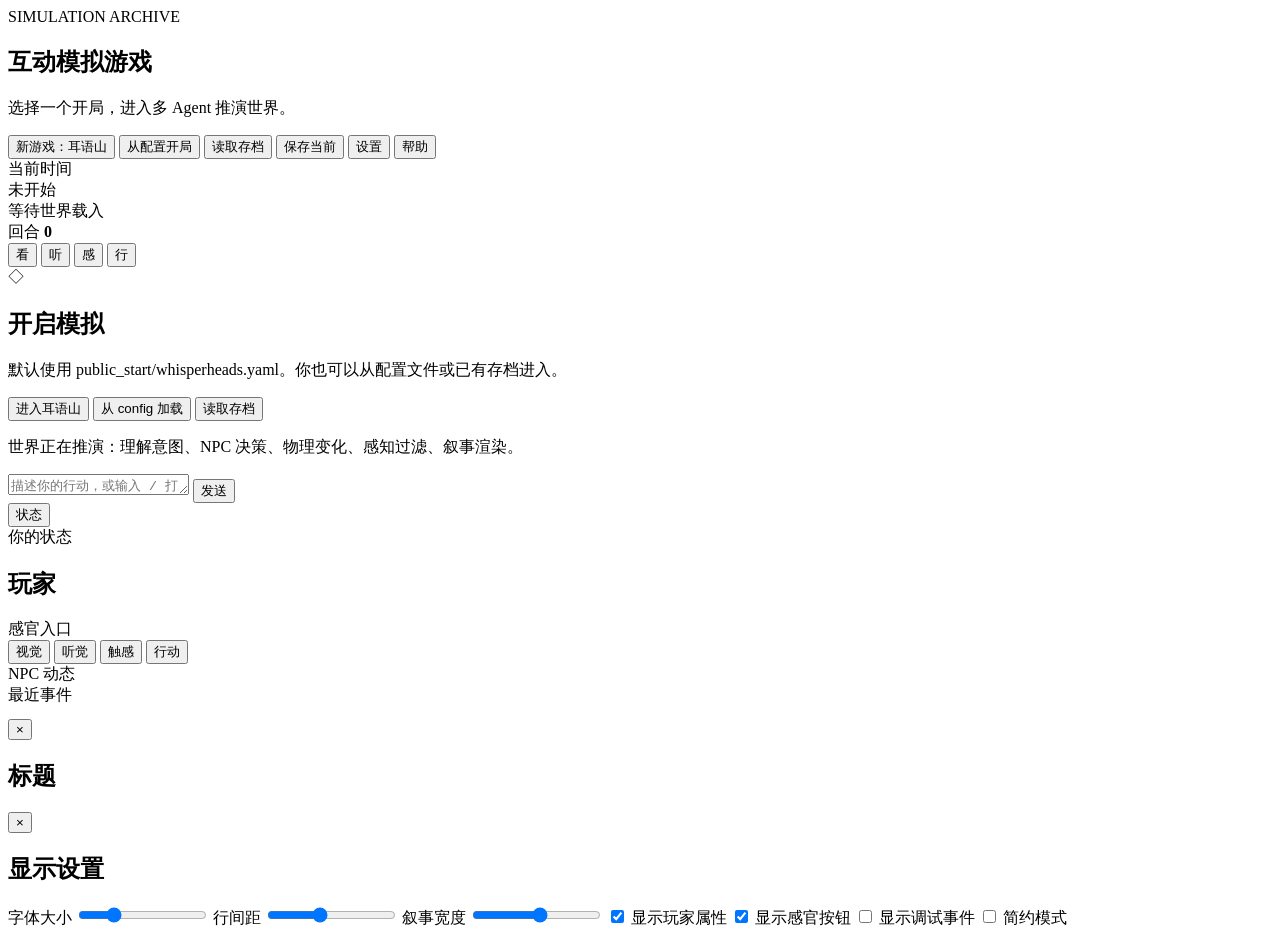
==== web/index.html @ 64b1ea27 "配置了gui，但还在debug" ====
<!doctype html>
<html lang="zh-CN">
<head>
  <meta charset="utf-8">
  <meta name="viewport" content="width=device-width, initial-scale=1">
  <title>LLM 互动模拟游戏</title>
  <link rel="stylesheet" href="/static/styles.css">
</head>
<body>
  <div id="app" class="app-shell is-loading">
    <aside class="sidebar panel chrome-frame">
      <div class="brand-block">
        <div class="eyebrow">SIMULATION ARCHIVE</div>
        <h1 id="worldTitle">互动模拟游戏</h1>
        <p id="worldSubtitle">选择一个开局，进入多 Agent 推演世界。</p>
      </div>

      <nav class="menu-stack" aria-label="游戏菜单">
        <button class="menu-item" data-start-mode="init_file">新游戏：耳语山</button>
        <button class="menu-item" data-start-mode="config">从配置开局</button>
        <button class="menu-item" id="openSaveList">读取存档</button>
        <button class="menu-item" id="quickSave">保存当前</button>
        <button class="menu-item" id="openSettings">设置</button>
        <button class="menu-item" id="openHelp">帮助</button>
      </nav>

      <section class="time-card card">
        <div class="card-label">当前时间</div>
        <div id="timeDisplay" class="time-display">未开始</div>
        <div id="weatherDisplay" class="weather-display">等待世界载入</div>
      </section>
    </aside>

    <main class="story-column">
      <header class="top-toolbar chrome-frame">
        <div>
          <span class="toolbar-label">回合</span>
          <strong id="tickDisplay">0</strong>
        </div>
        <div class="quick-actions" aria-label="感官快捷入口">
          <button data-command="/see">看</button>
          <button data-command="/hear">听</button>
          <button data-command="/feel">感</button>
          <button data-command="/idid">行</button>
        </div>
      </header>

      <section id="startScreen" class="start-screen chrome-frame">
        <div class="sigil">◇</div>
        <h2>开启模拟</h2>
        <p>默认使用 <span class="accent">public_start/whisperheads.yaml</span>。你也可以从配置文件或已有存档进入。</p>
        <div class="start-actions">
          <button class="primary" data-start-mode="init_file">进入耳语山</button>
          <button data-start-mode="config">从 config 加载</button>
          <button id="startFromSave">读取存档</button>
        </div>
      </section>

      <section id="storyStream" class="story-stream" aria-live="polite"></section>

      <section id="loadingPanel" class="loading-panel chrome-frame hidden">
        <div class="pulse-dots"><span></span><span></span><span></span></div>
        <p>世界正在推演：理解意图、NPC 决策、物理变化、感知过滤、叙事渲染。</p>
      </section>

      <form id="commandForm" class="command-bar chrome-frame" autocomplete="off">
        <div id="slashMenu" class="slash-menu hidden"></div>
        <textarea id="commandInput" rows="1" placeholder="描述你的行动，或输入 / 打开命令菜单"></textarea>
        <button id="sendButton" type="submit">发送</button>
      </form>
    </main>

    <aside id="rightPanel" class="status-panel panel chrome-frame collapsed">
      <button id="toggleStatus" class="panel-toggle" aria-label="展开或折叠状态面板">状态</button>
      <div class="status-content">
        <section class="card">
          <div class="card-label">你的状态</div>
          <h2 id="playerName">玩家</h2>
          <div id="attributeList" class="attribute-list"></div>
        </section>

        <section class="card sensor-card">
          <div class="card-label">感官入口</div>
          <div class="sensor-grid">
            <button data-command="/see">视觉</button>
            <button data-command="/hear">听觉</button>
            <button data-command="/feel">触感</button>
            <button data-command="/idid">行动</button>
          </div>
        </section>

        <section class="card">
          <div class="card-label">NPC 动态</div>
          <div id="npcList" class="npc-list"></div>
        </section>

        <section id="debugCard" class="card debug-card hidden">
          <div class="card-label">最近事件</div>
          <pre id="eventLog"></pre>
        </section>
      </div>
    </aside>
  </div>

  <div id="modalBackdrop" class="modal-backdrop hidden">
    <section class="modal chrome-frame" role="dialog" aria-modal="true">
      <button id="closeModal" class="modal-close" aria-label="关闭">×</button>
      <h2 id="modalTitle">标题</h2>
      <div id="modalBody" class="modal-body"></div>
    </section>
  </div>

  <div id="settingsDrawer" class="drawer hidden">
    <section class="drawer-panel chrome-frame">
      <button id="closeSettings" class="modal-close" aria-label="关闭设置">×</button>
      <h2>显示设置</h2>
      <label>字体大小 <input id="fontSize" type="range" min="14" max="22" value="16"></label>
      <label>行间距 <input id="lineHeight" type="range" min="1.4" max="2.4" step="0.1" value="1.8"></label>
      <label>叙事宽度 <input id="storyWidth" type="range" min="520" max="820" value="680"></label>
      <label class="switch-line"><input id="showAttributes" type="checkbox" checked> 显示玩家属性</label>
      <label class="switch-line"><input id="showSensors" type="checkbox" checked> 显示感官按钮</label>
      <label class="switch-line"><input id="debugMode" type="checkbox"> 显示调试事件</label>
      <label class="switch-line"><input id="simpleMode" type="checkbox"> 简约模式</label>
    </section>
  </div>

  <template id="storyTemplate">
    <article class="story-entry chrome-frame">
      <div class="entry-meta"></div>
      <div class="entry-text"></div>
    </article>
  </template>

  <script src="/static/app.js" defer></script>
</body>
</html>
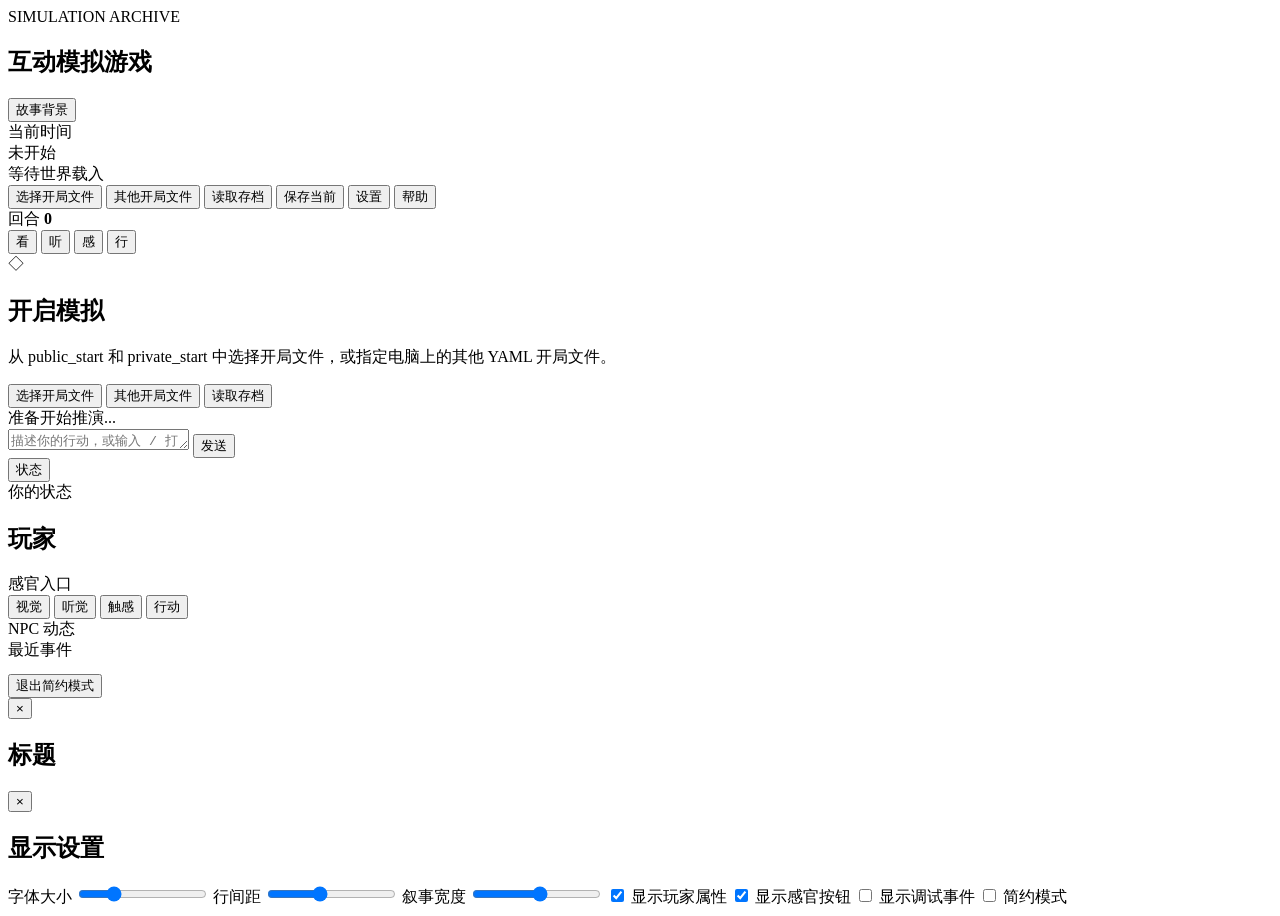
==== commit 4640ba8b: "webui基本测试通过；配置了新启动文件《谋杀星》，同样来自《荷鲁斯崛起》" ====
--- a/web/index.html
+++ b/web/index.html
@@ -11,24 +11,26 @@
     <aside class="sidebar panel chrome-frame">
       <div class="brand-block">
         <div class="eyebrow">SIMULATION ARCHIVE</div>
-        <h1 id="worldTitle">互动模拟游戏</h1>
-        <p id="worldSubtitle">选择一个开局，进入多 Agent 推演世界。</p>
+        <div class="title-row">
+          <h1 id="worldTitle">互动模拟游戏</h1>
+          <button id="openStoryBackground" class="story-background-button" type="button">故事背景</button>
+        </div>
       </div>
-
-      <nav class="menu-stack" aria-label="游戏菜单">
-        <button class="menu-item" data-start-mode="init_file">新游戏：耳语山</button>
-        <button class="menu-item" data-start-mode="config">从配置开局</button>
-        <button class="menu-item" id="openSaveList">读取存档</button>
-        <button class="menu-item" id="quickSave">保存当前</button>
-        <button class="menu-item" id="openSettings">设置</button>
-        <button class="menu-item" id="openHelp">帮助</button>
-      </nav>
 
       <section class="time-card card">
         <div class="card-label">当前时间</div>
         <div id="timeDisplay" class="time-display">未开始</div>
         <div id="weatherDisplay" class="weather-display">等待世界载入</div>
       </section>
+
+      <nav class="menu-stack" aria-label="游戏菜单">
+        <button class="menu-item" id="openInitFiles">选择开局文件</button>
+        <button class="menu-item" id="openOtherInitFile">其他开局文件</button>
+        <button class="menu-item" id="openSaveList">读取存档</button>
+        <button class="menu-item" id="quickSave">保存当前</button>
+        <button class="menu-item" id="openSettings">设置</button>
+        <button class="menu-item" id="openHelp">帮助</button>
+      </nav>
     </aside>
 
     <main class="story-column">
@@ -48,22 +50,21 @@
       <section id="startScreen" class="start-screen chrome-frame">
         <div class="sigil">◇</div>
         <h2>开启模拟</h2>
-        <p>默认使用 <span class="accent">public_start/whisperheads.yaml</span>。你也可以从配置文件或已有存档进入。</p>
+        <p>从 <span class="accent">public_start</span> 和 <span class="accent">private_start</span> 中选择开局文件，或指定电脑上的其他 YAML 开局文件。</p>
         <div class="start-actions">
-          <button class="primary" data-start-mode="init_file">进入耳语山</button>
-          <button data-start-mode="config">从 config 加载</button>
+          <button class="primary" id="chooseInitFile">选择开局文件</button>
+          <button id="chooseOtherInitFile">其他开局文件</button>
           <button id="startFromSave">读取存档</button>
         </div>
       </section>
 
       <section id="storyStream" class="story-stream" aria-live="polite"></section>
 
-      <section id="loadingPanel" class="loading-panel chrome-frame hidden">
-        <div class="pulse-dots"><span></span><span></span><span></span></div>
-        <p>世界正在推演：理解意图、NPC 决策、物理变化、感知过滤、叙事渲染。</p>
-      </section>
-
       <form id="commandForm" class="command-bar chrome-frame" autocomplete="off">
+        <div id="loadingPanel" class="inference-status hidden">
+          <div class="pulse-dots"><span></span><span></span><span></span></div>
+          <span id="loadingText">准备开始推演...</span>
+        </div>
         <div id="slashMenu" class="slash-menu hidden"></div>
         <textarea id="commandInput" rows="1" placeholder="描述你的行动，或输入 / 打开命令菜单"></textarea>
         <button id="sendButton" type="submit">发送</button>
@@ -102,6 +103,8 @@
     </aside>
   </div>
 
+  <button id="exitSimpleMode" class="simple-mode-exit" type="button">退出简约模式</button>
+
   <div id="modalBackdrop" class="modal-backdrop hidden">
     <section class="modal chrome-frame" role="dialog" aria-modal="true">
       <button id="closeModal" class="modal-close" aria-label="关闭">×</button>
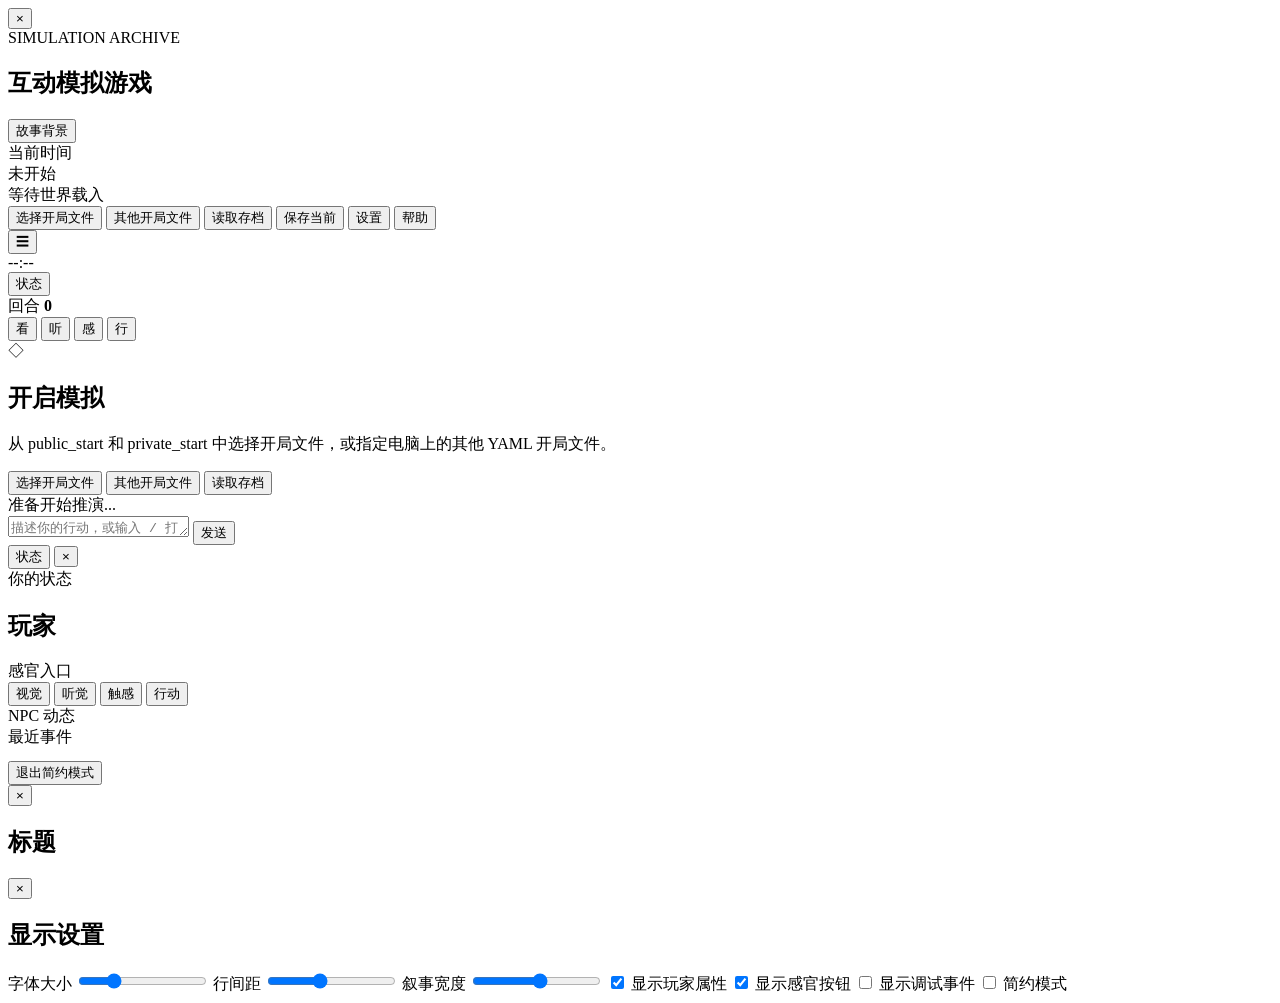
==== commit 24764f61: "调整了移动端界面，配置了动态tick速度" ====
--- a/web/index.html
+++ b/web/index.html
@@ -9,6 +9,7 @@
 <body>
   <div id="app" class="app-shell is-loading">
     <aside class="sidebar panel chrome-frame">
+      <button id="closeMobileMenu" class="mobile-drawer-close" type="button" aria-label="关闭菜单">×</button>
       <div class="brand-block">
         <div class="eyebrow">SIMULATION ARCHIVE</div>
         <div class="title-row">
@@ -35,15 +36,22 @@
 
     <main class="story-column">
       <header class="top-toolbar chrome-frame">
-        <div>
-          <span class="toolbar-label">回合</span>
-          <strong id="tickDisplay">0</strong>
+        <div class="toolbar-mobile-row">
+          <button id="mobileMenuToggle" class="mobile-icon-button" type="button" aria-label="展开菜单">☰</button>
+          <div id="mobileTimeDisplay" class="mobile-time-display">--:--</div>
+          <button id="mobileStatusToggle" class="mobile-status-button" type="button" aria-label="展开状态">状态</button>
         </div>
-        <div class="quick-actions" aria-label="感官快捷入口">
-          <button data-command="/see">看</button>
-          <button data-command="/hear">听</button>
-          <button data-command="/feel">感</button>
-          <button data-command="/idid">行</button>
+        <div class="toolbar-desktop-row">
+          <div>
+            <span class="toolbar-label">回合</span>
+            <strong id="tickDisplay">0</strong>
+          </div>
+          <div class="quick-actions" aria-label="感官快捷入口">
+            <button data-command="/see">看</button>
+            <button data-command="/hear">听</button>
+            <button data-command="/feel">感</button>
+            <button data-command="/idid">行</button>
+          </div>
         </div>
       </header>
 
@@ -73,6 +81,7 @@
 
     <aside id="rightPanel" class="status-panel panel chrome-frame collapsed">
       <button id="toggleStatus" class="panel-toggle" aria-label="展开或折叠状态面板">状态</button>
+      <button id="closeMobileStatus" class="mobile-drawer-close hidden" type="button" aria-label="关闭状态">×</button>
       <div class="status-content">
         <section class="card">
           <div class="card-label">你的状态</div>
@@ -104,6 +113,8 @@
   </div>
 
   <button id="exitSimpleMode" class="simple-mode-exit" type="button">退出简约模式</button>
+
+  <div id="mobileBackdrop" class="mobile-backdrop hidden"></div>
 
   <div id="modalBackdrop" class="modal-backdrop hidden">
     <section class="modal chrome-frame" role="dialog" aria-modal="true">
@@ -137,3 +148,4 @@
   <script src="/static/app.js" defer></script>
 </body>
 </html>
+
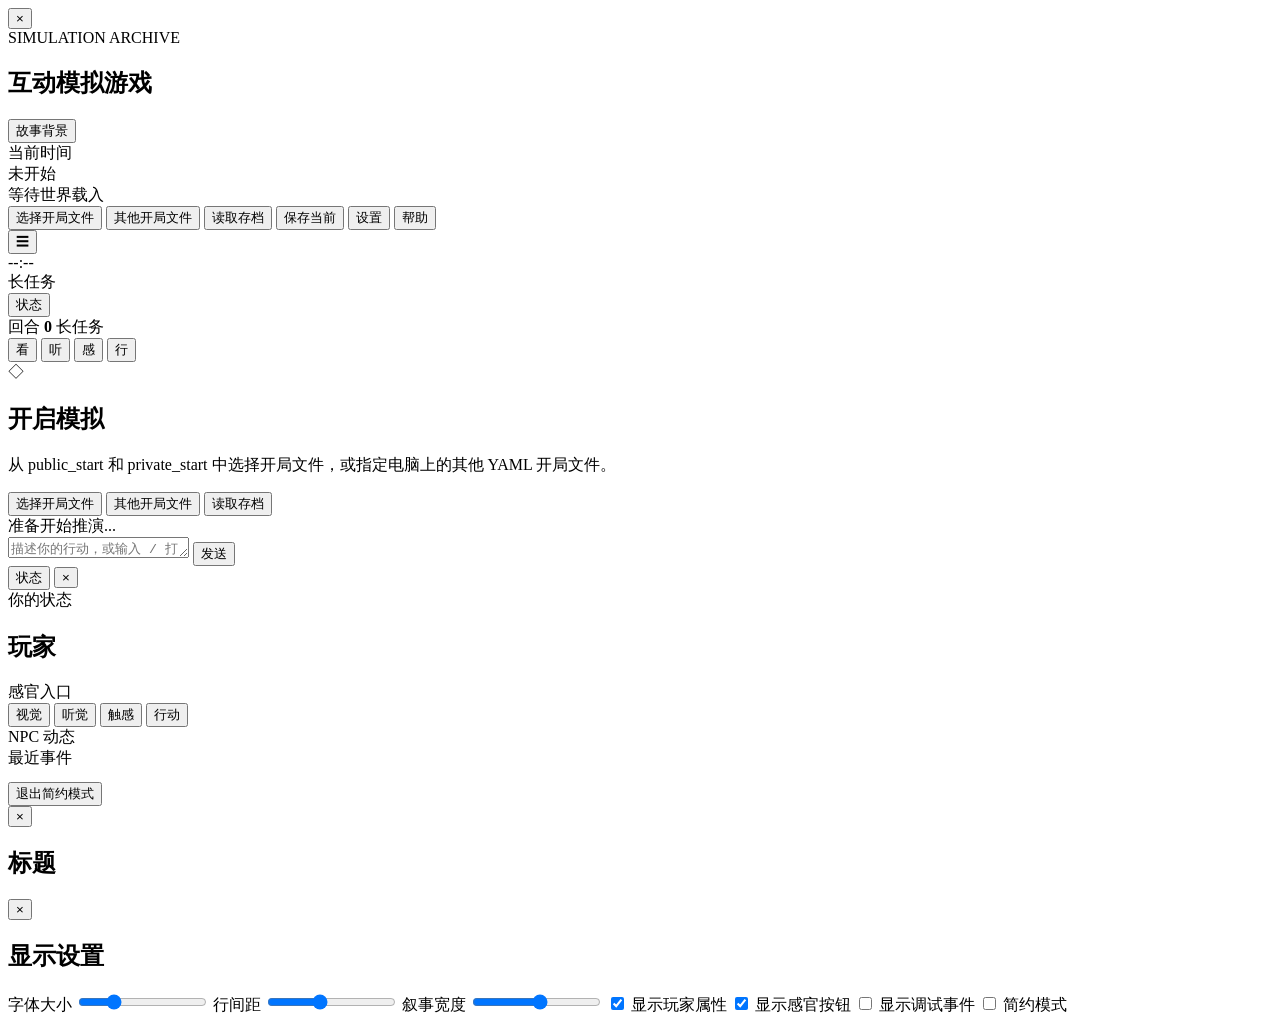
==== commit f0a1052b: "提供了一系列新功能，如随机数值推进等" ====
--- a/web/index.html
+++ b/web/index.html
@@ -38,13 +38,17 @@
       <header class="top-toolbar chrome-frame">
         <div class="toolbar-mobile-row">
           <button id="mobileMenuToggle" class="mobile-icon-button" type="button" aria-label="展开菜单">☰</button>
-          <div id="mobileTimeDisplay" class="mobile-time-display">--:--</div>
+          <div class="mobile-time-wrap">
+            <div id="mobileTimeDisplay" class="mobile-time-display">--:--</div>
+            <span id="mobileLongTaskBadge" class="long-task-badge hidden">长任务</span>
+          </div>
           <button id="mobileStatusToggle" class="mobile-status-button" type="button" aria-label="展开状态">状态</button>
         </div>
         <div class="toolbar-desktop-row">
           <div>
             <span class="toolbar-label">回合</span>
             <strong id="tickDisplay">0</strong>
+            <span id="desktopLongTaskBadge" class="long-task-badge hidden">长任务</span>
           </div>
           <div class="quick-actions" aria-label="感官快捷入口">
             <button data-command="/see">看</button>
